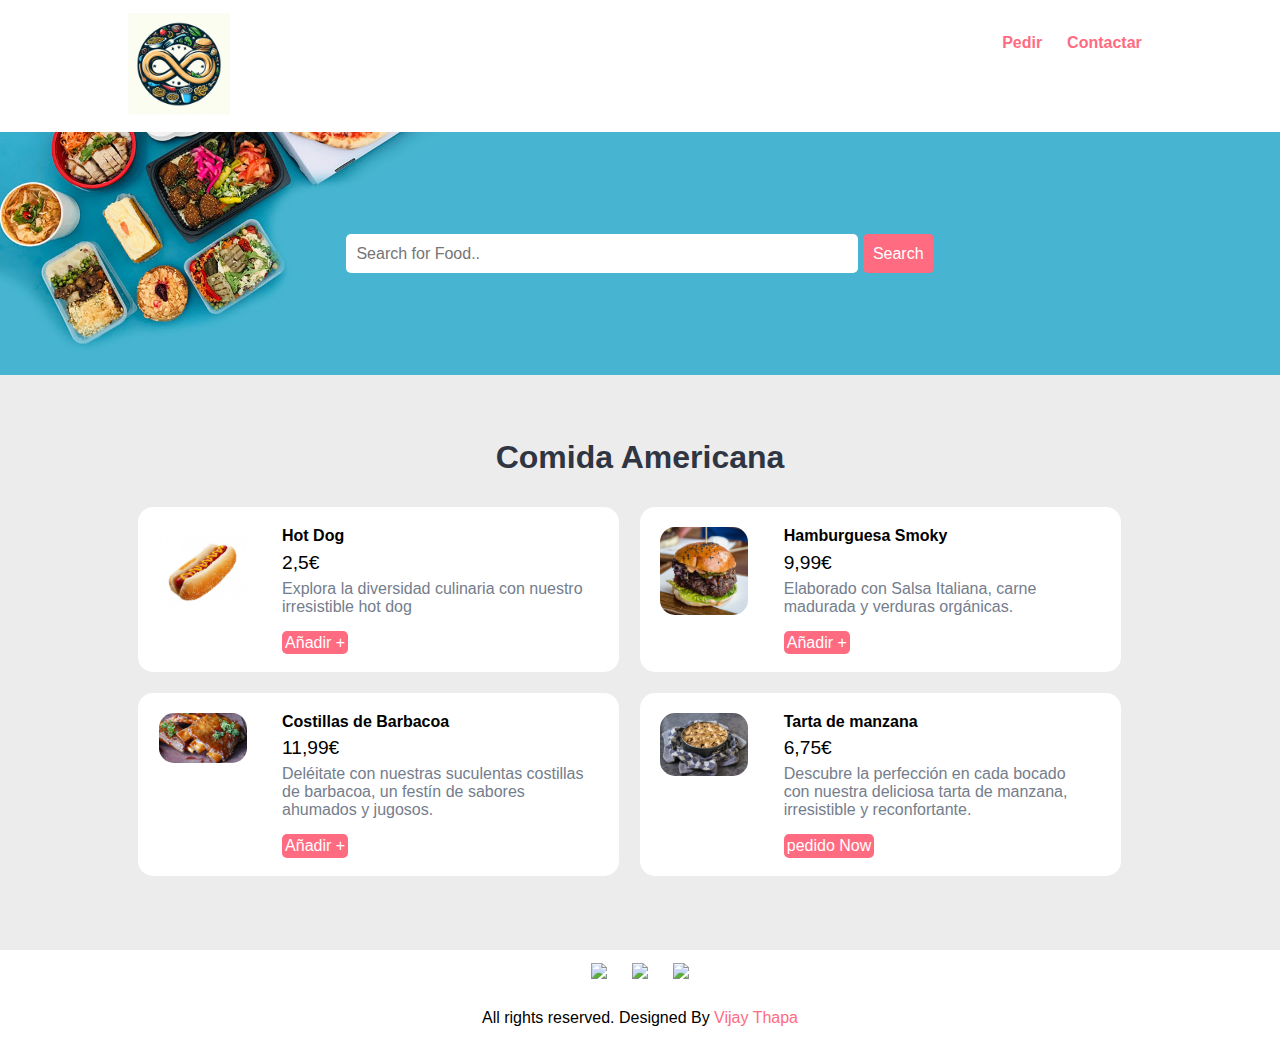
==== comida-americana.html @ b5c362c7 "kjsanxjdsnujsdan" ====
<!DOCTYPE html>
<html lang="es">
<head>
    <meta charset="UTF-8">
    <meta name="viewport" content="width=device-width, initial-scale=1.0">
    <title>Restaurant Website</title>


    <link rel="stylesheet" href="css/style.css">
</head>

<body>
    <section class="navbar">
        <div class="contenedor">
            <div class="logo">
                <a href="#" title="Logo">
                    <img src="images/logo.png" alt="Restaurant Logo" class="img-responsive">
                </a>
            </div>

            <div class="menu text-right">
                <ul>
                    <li>
                        <a href="index.html">Pedir</a>
                    </li>
                    <li>
                        <a href="#">Contactar</a>
                    </li>
                </ul>
            </div>

            <div class="clearfix"></div>
        </div>
    </section>

    <section class="food-search text-center">
        <div class="contenedor">
            
            <form action="buscar-comida.html" method="get">
                <input type="search" name="search" placeholder="Search for Food.." required>
                <input type="submit" name="submit" value="Search" class="btn btn-primary">
            </form>

        </div>
    </section>

    <section class="menu-comida">
        <div class="contenedor">
            <h2 class="text-center">Comida Americana</h2>

            <div class="caja-menu-comida">
                <div class="menu-comida-img">
                    <img src="images/hot-dog.jpg" alt="Hot Dog" class="img-responsive img-curve">
                </div>

                <div class="menu-comida-desc">
                    <h4>Hot Dog</h4>
                    <p class="precio-comida">2,5€</p>
                    <p class="detalles-comida">
                        Explora la diversidad culinaria con nuestro irresistible hot dog
                    </p>
                    <br>

                    <a href="#" class="btn btn-primary">Añadir +</a>
                </div>
            </div>

            <div class="caja-menu-comida">
                <div class="menu-comida-img">
                    <img src="images/menu-burger.jpg" alt="Hamburguesa" class="img-responsive img-curve">
                </div>

                <div class="menu-comida-desc">
                    <h4>Hamburguesa Smoky</h4>
                    <p class="precio-comida">9,99€</p>
                    <p class="detalles-comida">
                        Elaborado con Salsa Italiana, carne madurada y verduras orgánicas.
                    </p>
                    <br>

                    <a href="#" class="btn btn-primary">Añadir +</a>
                </div>
            </div>

            <div class="caja-menu-comida">
                <div class="menu-comida-img">
                    <img src="images/costillas.jpg" alt="Costillas" class="img-responsive img-curve">
                </div>

                <div class="menu-comida-desc">
                    <h4>Costillas de Barbacoa</h4>
                    <p class="precio-comida">11,99€</p>
                    <p class="detalles-comida">
                        Deléitate con nuestras suculentas costillas de barbacoa, un festín de sabores ahumados y jugosos.
                    </p>
                    <br>

                    <a href="#" class="btn btn-primary">Añadir +</a>
                </div>
            </div>

            <div class="caja-menu-comida">
                <div class="menu-comida-img">
                    <img src="images/tarta-manzana.jpg" alt="Tarta Manzana" class="img-responsive img-curve">
                </div>

                <div class="menu-comida-desc">
                    <h4>Tarta de manzana</h4>
                    <p class="precio-comida">6,75€</p>
                    <p class="detalles-comida">
                        Descubre la perfección en cada bocado con nuestra deliciosa tarta de manzana, irresistible y reconfortante.
                    </p>
                    <br>

                    <a href="#" class="btn btn-primary">pedido Now</a>
                </div>
            </div>
            
            <div class="clearfix"></div>

            

        </div>

    </section>

    <section class="redes">
        <div class="contenedor text-center">
            <ul>
                <li>
                    <a href="#"><img src="https://img.icons8.com/fluent/50/000000/facebook-new.png"/></a>
                </li>
                <li>
                    <a href="#"><img src="https://img.icons8.com/fluent/48/000000/instagram-new.png"/></a>
                </li>
                <li>
                    <a href="#"><img src="https://img.icons8.com/fluent/48/000000/twitter.png"/></a>
                </li>
            </ul>
        </div>
    </section>

    <section class="footer">
        <div class="contenedor text-center">
            <p>All rights reserved. Designed By <a href="#">Vijay Thapa</a></p>
        </div>
    </section>

</body>
</html>
---- css/style.css ----
*{
    margin: 0 0;
    padding: 0 0;
    font-family: Arial, Helvetica, sans-serif;
}
.contenedor{
    width: 80%;
    margin: 0 auto;
    padding: 1%;
}
.img-responsive{
    width: 100%;
}
.img-curve{
    border-radius: 15px;
}

.text-right{
    text-align: right;
}
.text-center{
    text-align: center;
}
.text-left{
    text-align: left;
}
.text-white{
    color: white;
}
.text-white2{
    color: white;
  background-color: rgba(0, 0, 0, 0.7);
  padding: 10px;
  border-radius: 8px; 

}

.clearfix{
    clear: both;
    float: none;
}

a{
    color: #ff6b81;
    text-decoration: none;
}
a:hover{
    color: #ff4757;
}

.btn{
    padding: 1%;
    border: none;
    font-size: 1rem;
    border-radius: 5px;
}
.btn-primary{
    background-color: #ff6b81;
    color: white;
    cursor: pointer;
}
.btn-primary:hover{
    color: white;
    background-color: #ff4757;
}
h2{
    color: #2f3542;
    font-size: 2rem;
    margin-bottom: 2%;
}
h3{
    font-size: 1.5rem;
}
.float-contenedor{
    position: relative;
}
.float-text{
    position: absolute;
    bottom: 50px;
    left: 30%
}
fieldset{
    border: 1px solid white;
    margin: 5%;
    padding: 3%;
    border-radius: 5px;
}


.logo{
    width: 10%;
    float: left;
}
.menu{
    line-height: 60px;
}
.menu ul{
    list-style-type: none;
}

.menu ul li{
    display: inline;
    padding: 1%;
    font-weight: bold;
}

.food-search{
    background-image: url(../images/bg.jpg);
    background-size: cover;
    background-repeat: no-repeat;
    background-position: center;
    padding: 7% 0;
}

.food-search input[type="search"]{
    width: 50%;
    padding: 1%;
    font-size: 1rem;
    border: none;
    border-radius: 5px;
}

.categorias{
    padding: 4% 0;
}

.box-3{
    width: 28%;
    float: left;
    margin: 2%;
}

.menu-comida{
    background-color: #ececec;
    padding: 4% 0;
}
.caja-menu-comida{
    width: 43%;
    margin: 1%;
    padding: 2%;
    float: left;
    background-color: white;
    border-radius: 15px;
}

.menu-comida-img{
    width: 20%;
    float: left;
}

.menu-comida-desc{
    width: 70%;
    float: left;
    margin-left: 8%;
}

.precio-comida{
    font-size: 1.2rem;
    margin: 2% 0;
}
.detalles-comida{
    font-size: 1rem;
    color: #747d8c;
}


.redes ul{
    list-style-type: none;
}
.redes ul li{
    display: inline;
    padding: 1%;
}


.pedido{
    width: 50%;
    margin: 0 auto;
}
.input-responsive{
    width: 96%;
    padding: 1%;
    margin-bottom: 3%;
    border: none;
    border-radius: 5px;
    font-size: 1rem;
}
.pedido-etiqueta{
    margin-bottom: 1%; 
    font-weight: bold;
}


@media only screen and (max-width:768px){
    .logo{
        width: 80%;
        float: none;
        margin: 1% auto;
    }

    .menu ul{
        text-align: center;
    }

    .food-search input[type="search"]{
        width: 90%;
        padding: 2%;
        margin-bottom: 3%;
    }

    .btn{
        width: 91%;
        padding: 2%;
    }

    .food-search{
        padding: 10% 0;
    }

    .categorias{
        padding: 20% 0;
    }
    h2{
        margin-bottom: 10%;
    }
    .box-3{
        width: 100%;
        margin: 4% auto;
    }

    .menu-comida{
        padding: 20% 0;
    }

    .caja-menu-comida{
        width: 90%;
        padding: 5%;
        margin-bottom: 5%;
    }
    .redes{
        padding: 5% 0;
    }
    .pedido{
        width: 100%;
    }
}
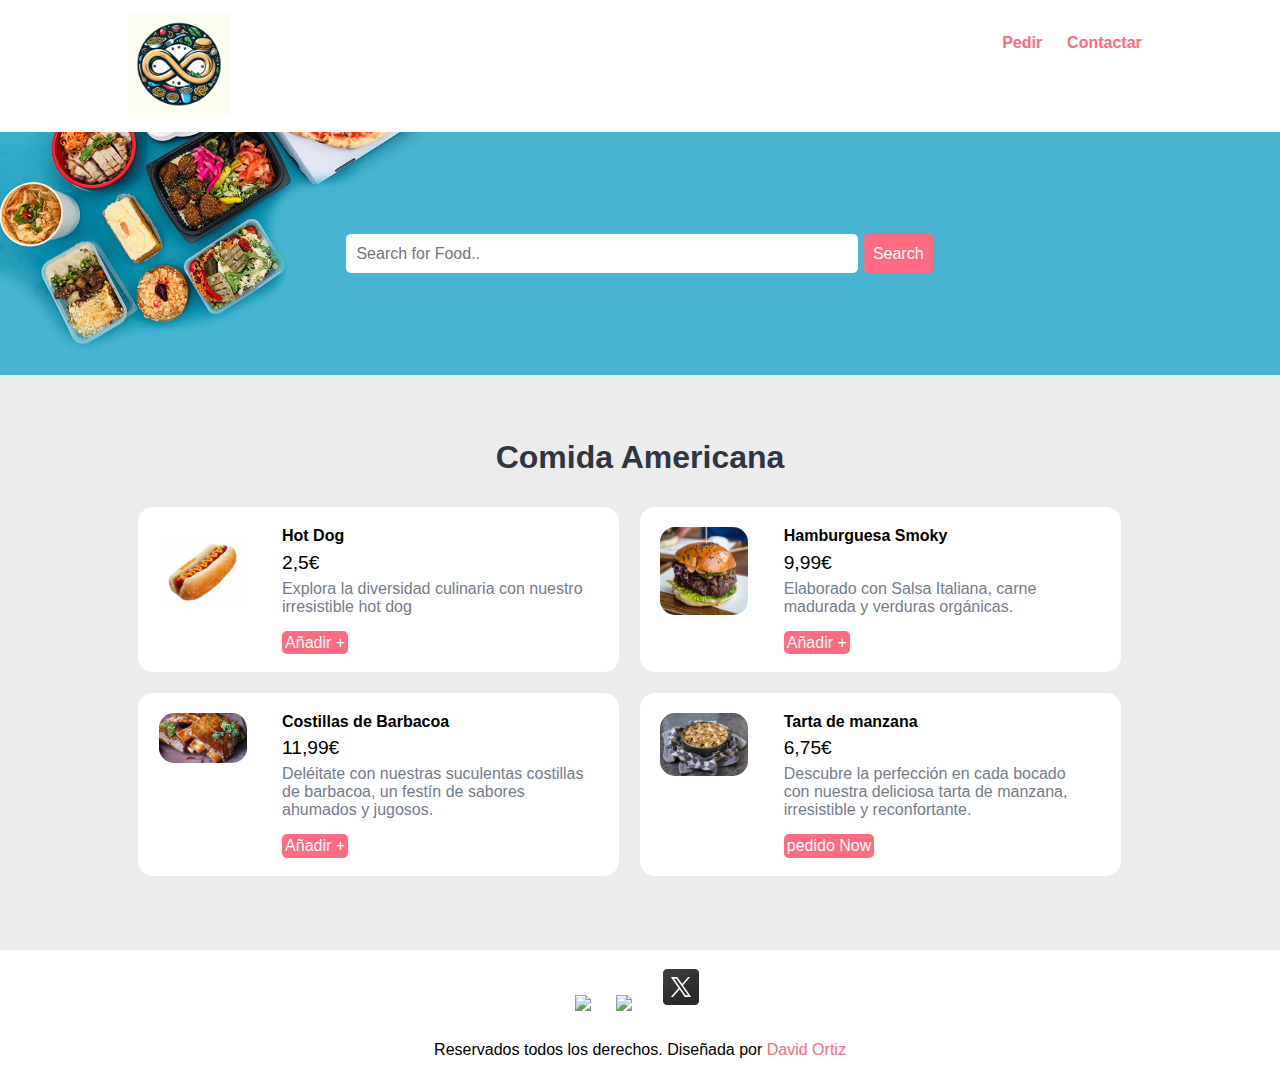
==== commit 9c69460f: "Hecho" ====
--- a/comida-americana.html
+++ b/comida-americana.html
@@ -128,13 +128,13 @@
         <div class="contenedor text-center">
             <ul>
                 <li>
-                    <a href="#"><img src="https://img.icons8.com/fluent/50/000000/facebook-new.png"/></a>
+                    <a href="https://es-es.facebook.com/" target="_blank"><img src="https://img.icons8.com/fluent/50/000000/facebook-new.png"/></a>
                 </li>
                 <li>
-                    <a href="#"><img src="https://img.icons8.com/fluent/48/000000/instagram-new.png"/></a>
+                    <a href="https://www.instagram.com/" target="_blank"><img src="https://img.icons8.com/fluent/48/000000/instagram-new.png"/></a>
                 </li>
                 <li>
-                    <a href="#"><img src="https://img.icons8.com/fluent/48/000000/twitter.png"/></a>
+                    <a href="https://twitter.com/" target="_blank"><img src="./images/icons8-twitterx.svg"/></a>
                 </li>
             </ul>
         </div>
@@ -142,7 +142,7 @@
 
     <section class="footer">
         <div class="contenedor text-center">
-            <p>All rights reserved. Designed By <a href="#">Vijay Thapa</a></p>
+            <p>Reservados todos los derechos. Diseñada por <a href="#">David Ortiz</a></p>
         </div>
     </section>
 
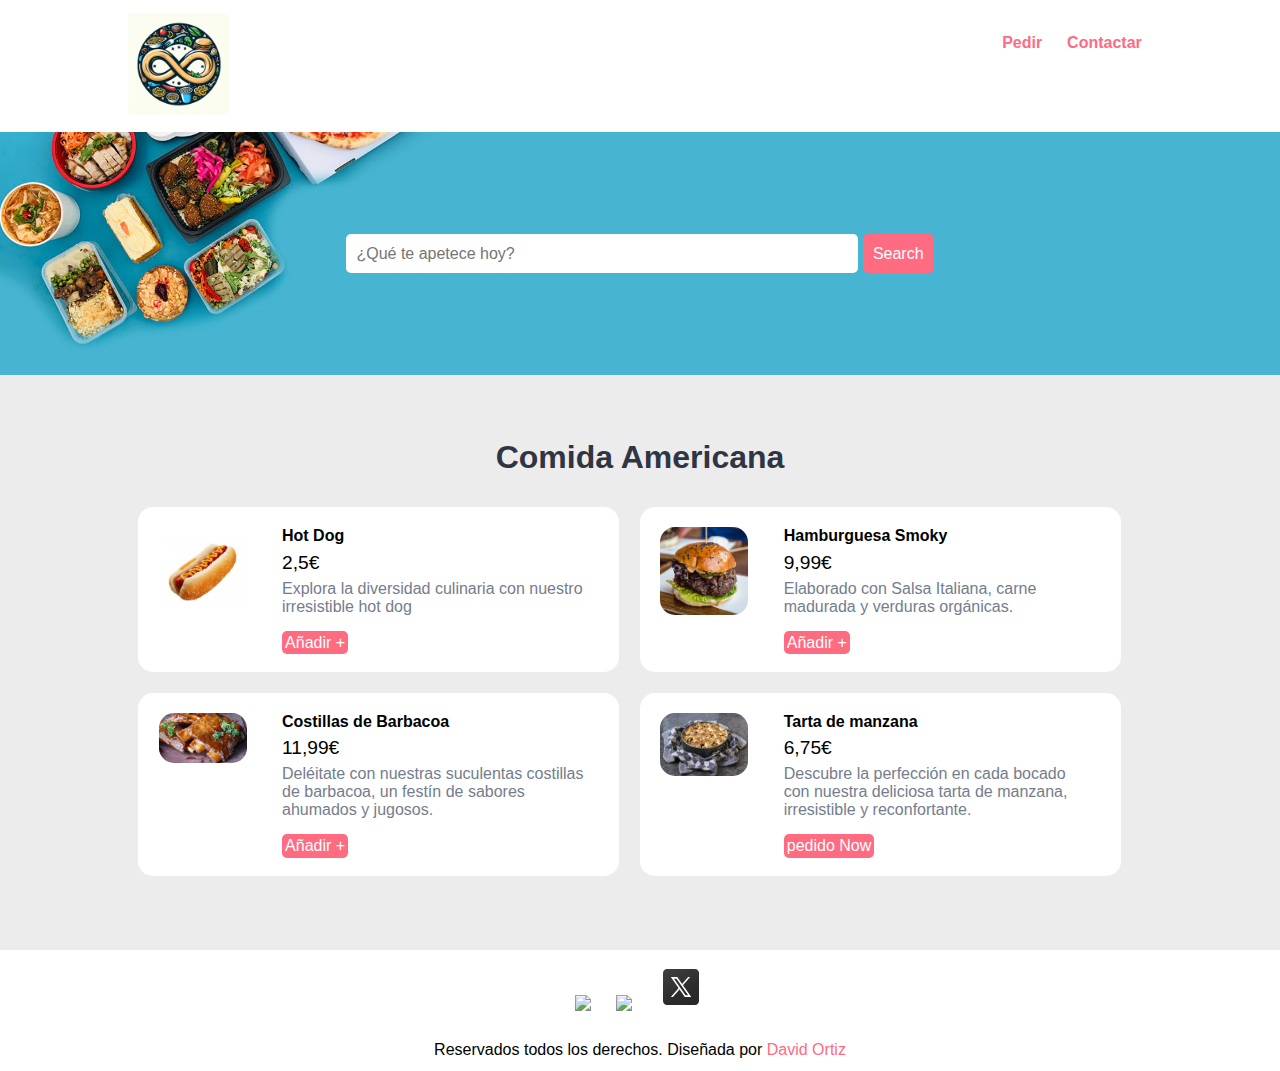
==== commit 5cf1f6bf: "Update comida-americana.html" ====
--- a/comida-americana.html
+++ b/comida-americana.html
@@ -37,7 +37,7 @@
         <div class="contenedor">
             
             <form action="buscar-comida.html" method="get">
-                <input type="search" name="search" placeholder="Search for Food.." required>
+                <input type="search" name="search" placeholder="¿Qué te apetece hoy?" required>
                 <input type="submit" name="submit" value="Search" class="btn btn-primary">
             </form>
 
@@ -147,4 +147,4 @@
     </section>
 
 </body>
-</html>+</html>
